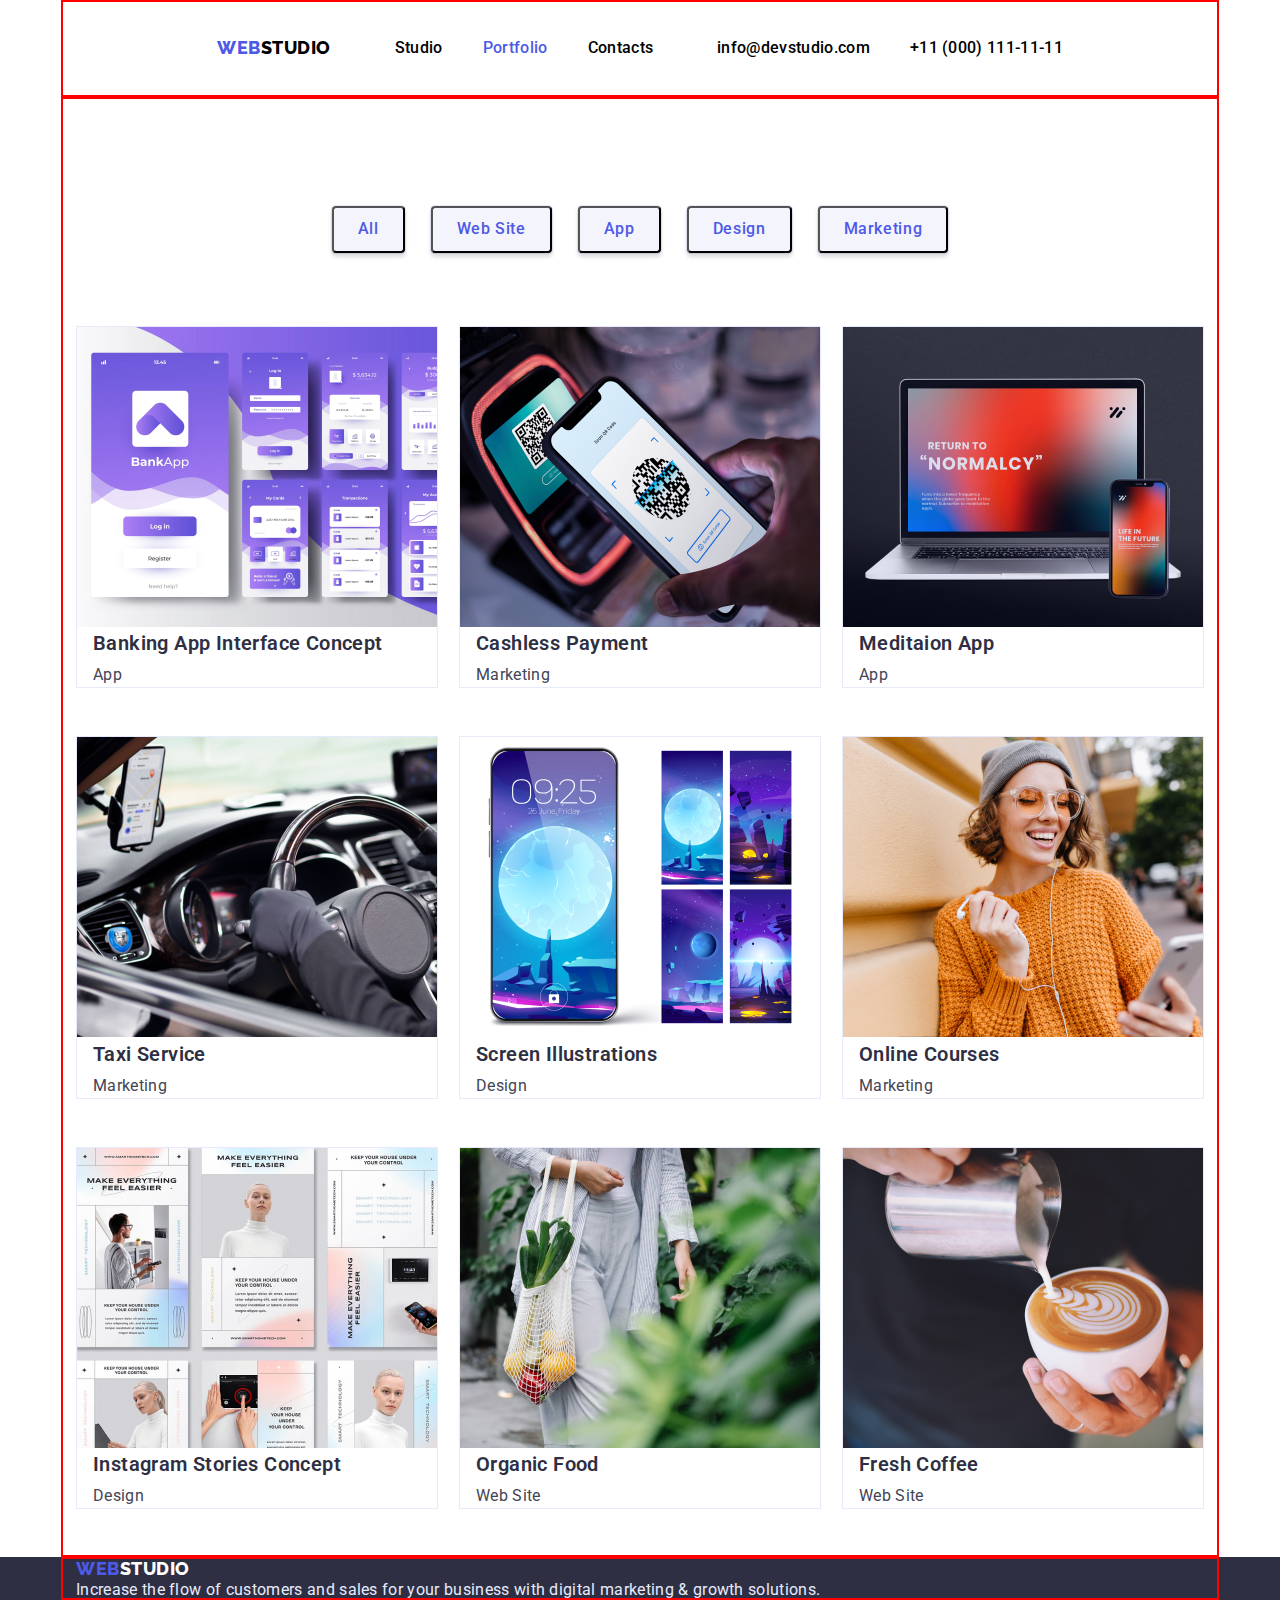
==== portfolio.html @ 4807f269 "add flex" ====
<!DOCTYPE html>
<html lang="en">

<head>
    <meta charset="UTF-8" />
    <meta http-equiv="X-UA-Compatible" content="IE=edge" />
    <meta name="viewport" content="width=device-width, initial-scale=1.0" />
    <title>homework02</title>
    <link rel="preconnect" href="https://fonts.googleapis.com" />
    <link rel="preconnect" href="https://fonts.gstatic.com" crossorigin />
    <link
        href="https://fonts.googleapis.com/css2?family=Raleway:wght@800&family=Roboto:wght@400;500;700;900&display=swap"
        rel="stylesheet" />

    <link rel="stylesheet" href="https://cdn.jsdelivr.net/npm/modern-normalize@1.1.0/modern-normalize.min.css" />
    <!--Custom style-->
    <link rel="stylesheet" href="./css/styles.css" />
</head>

<body>
    <!--Header section-->
    <header>
        <div class="container">
            <nav class="nav-header">
                <a class="logo" href="#">Web<span class="logo-header">studio </span></a>
                <ul class="list nav-list">
                    <li>
                        <a class="link text-spacing" href="./index.html">Studio</a>
                    </li>
                    <li>
                        <a class="link current text-spacing" href="Portfolio">Portfolio</a>
                    </li>
                    <li>
                        <a class="link text-spacing" href="Contacts">Contacts</a>
                    </li>
                </ul>
                <ul class="list socials-list">
                    <li>
                        <a class="link text-spacing" href="mailto:info@devstudio.com">info@devstudio.com</a>
                    </li>
                    <li>
                        <a class="link text-spacing" href="tel:+11(000)1111111">+11 (000) 111-11-11</a>
                    </li>
                </ul>
            </nav>
        </div>
    </header>
    <!-- Portfolio -->
    <main>
        <section class="portfolio-section">
            <div class="container">
                <h1 class="main-title portfolio-title text-spacing portfolio-hidden">
                    Portfolio page
                </h1>
                <ul class="list portfolio-list">
                    <li class="btn-list">
                        <button class="button filter-button" type="button">All</button>
                    </li>
                    <li class="btn-list">
                        <button class="button filter-button" type="button">
                            Web Site
                        </button>
                    </li>
                    <li class="btn-list">
                        <button class="button filter-button" type="button">App</button>
                    </li>
                    <li class="btn-list">
                        <button class="button filter-button" type="button">Design</button>
                    </li>
                    <li class="btn-list">
                        <button class="button filter-button" type="button">
                            Marketing
                        </button>
                    </li>
                </ul>
                <!-- Gallery -->
                <ul class="list portfolio">
                    <li class="portfolist">
                        <img src="./img/portfolio/Banking App Interface Concept.jpg" alt="Banking App" width="360px"
                            height="300px" />
                        <div class="portfolio-card">
                            <h2 class="image-title text-spacing">
                                Banking App Interface Concept
                            </h2>
                            <p class="image-description text-spacing">App</p>
                        </div>
                    </li>
                    <li class="portfolist">
                        <img src="./img/portfolio/Cashless Payment.jpg" alt="Cashless" width="360px" height="300px" />
                        <div class="portfolio-card">
                            <h2 class="image-title text-spacing">Cashless Payment</h2>
                            <p class="image-description text-spacing">Marketing</p>
                        </div>
                    </li>
                    <li class="portfolist">
                        <img src="./img/portfolio/Meditaion App.jpg" alt="Meditaion" width="360px" height="300px" />
                        <div class="portfolio-card">
                            <h2 class="image-title text-spacing">Meditaion App</h2>
                            <p class="image-description text-spacing">App</p>
                        </div>
                    </li>
                    <li class="portfolist">
                        <img src="./img/portfolio/Taxi Service.jpg" alt="taxi" width="360px" height="300px" />
                        <div class="portfolio-card">
                            <h2 class="image-title text-spacing">Taxi Service</h2>
                            <p class="image-description text-spacing">Marketing</p>
                        </div>
                    </li>
                    <li class="portfolist">
                        <img src="./img/portfolio/Screen Illustrations.jpg" alt="screen" width="360px" height="300px" />
                        <div class="portfolio-card">
                            <h2 class="image-title text-spacing">Screen Illustrations</h2>
                            <p class="image-description text-spacing">Design</p>
                        </div>
                    </li>
                    <li class="portfolist">
                        <img src="./img/portfolio/Online Courses.jpg" alt="women" width="360px" height="300px" />
                        <div class="portfolio-card">
                            <h2 class="image-title text-spacing">Online Courses</h2>
                            <p class="image-description text-spacing">Marketing</p>
                        </div>
                    </li>
                    <li class="portfolist">
                        <img src="./img/portfolio/Instagram Stories Concept.jpg" alt="insta" width="360px"
                            height="300px" />
                        <div class="portfolio-card">
                            <h2 class="image-title text-spacing">
                                Instagram Stories Concept
                            </h2>
                            <p class="image-description text-spacing">Design</p>
                        </div>
                    </li>
                    <li class="portfolist">
                        <img src="./img/portfolio/Organic Food.jpg" alt="food" width="360px" height="300px" />
                        <div class="portfolio-card">
                            <h2 class="image-title text-spacing">Organic Food</h2>
                            <p class="image-description text-spacing">Web Site</p>
                        </div>
                    </li>
                    <li class="portfolist">
                        <img src="./img/portfolio/Fresh Coffee.jpg" alt="coffee" width="360px" height="300px" />
                        <div class="portfolio-card">
                            <h2 class="image-title text-spacing">Fresh Coffee</h2>
                            <p class="image-description text-spacing">Web Site</p>
                        </div>
                    </li>
                </ul>
            </div>
        </section>
    </main>
    <!-- Footer -->
    <footer>
        <div class="container">
            <a class="logo" href="#">Web<span class="footer-logo">studio</span></a>
            <p class="text-footer text-spacing">
                Increase the flow of customers and sales for your business with
                digital marketing & growth solutions.
            </p>
        </div>
    </footer>
</body>

</html>
---- css/styles.css ----
:root {
  --main-color: #4d5ae5;
  --black-color: black;
  --white-color: white;
  --btn-bg-color: #f4f4fd;
  --footer-color: #e7e9fc;
  --navy-color: #2e2f42;
  --main-title-color: #ffffff;
  --slate-color: #434455;
}

body {
  font-family: "roboto", "sans-serif";
  color: var(--main-color);
}

.container {
  max-width: 1158px;
  margin: 0 auto;
  padding: 0px 15px;
  /* kontrol ot yaroslava kosytsi!potom udal */
  outline: 2px solid red;
  outline-offset: -2px;
}

.feature-hidden {
  display: none;
}

h1,
h2,
h3,
h4 {
  margin: 0;
}

p {
  margin: 0;
}

ul {
  margin: 0;
  padding: 0;
}

/*  HEADER section*/

.nav-header {
  align-items: center;
  display: flex;
  padding: 36px 141px;
  border-bottom: 1px solid var(--footer-color);
}
/*  спросить у ментора  */

.logo {
  font-family: "Raleway", "sans-serif";
  font-weight: 800;
  font-size: 18px;
  line-height: 1.3;
  letter-spacing: 0.03em;
  text-transform: uppercase;
  color: var(--main-color);
  text-decoration: none;
}

.logo-header {
  color: var(--black-color);
  font-size: 18px;
  line-height: 1.3;
  font-weight: 800;
  letter-spacing: 0.03em;
}

.socials-list {
  display: flex;
  margin-left: auto;
  align-items: center;
  font-style: normal;
  list-style-type: none;
  gap: 40px;
}

.nav-list {
  margin-left: auto;
  list-style-type: none;
  align-items: center;
  display: flex;
  gap: 40px;
}

/* PORTFOLIO section*/

.portfolio-section {
}

.portfolist {
  background: var(--main-title-color);
  border: 1px solid #e7e9fc;
  margin-bottom: 48px;
}

.portfolio-card {
  display: flex;
  flex-direction: column;
  justify-content: center;
  align-items: flex-start;
  padding: 0px 16px;
  gap: 8px;
  box-sizing: border-box;
}

.portfolio {
  display: flex;
  justify-content: space-between;
  flex-wrap: wrap;
}

.portfolio-list {
  display: flex;
  justify-content: center;
  margin-bottom: 72px;
  
    flex-direction: row;
    align-items: flex-start;
    padding: 0px;
    gap: 24px;
}

.portfolio-title {
  color: var(--black-color);
}

.main-section {
  background-color: var(--navy-color);
  display: flex;
  justify-content: center;
  padding: 188px 0;
  margin-bottom: 120px;
}

.main-section-container {
  display: flex;
  flex-direction: column;
  align-items: center;
  justify-content: center;
}

.main-title {
  font-size: 56px;
  line-height: 1.07;
  color: var(--main-title-color);
  font-weight: 600;
  width: 496px;
  text-align: center;
  margin-bottom: 48px;
}

.list {
  list-style-type: none;
}

.link {
  font-weight: 500;
  font-size: 16px;
  line-height: 1.5;
  letter-spacing: 0.02em;
  text-decoration: none;
  color: var(--black-color);
}

.link:hover,
.link:focus {
  color: var(--main-color);
}

/* BUTTON section*/

.button {
  font-family: inherit;
  font-weight: 500;
  font-size: 16px;
  line-height: 1.18;
  letter-spacing: 0.04em;
  color: var(--main-title-color);
  background-color: var(--main-color);
  cursor: pointer;
  box-shadow: 0px 4px 4px rgba(0, 0, 0, 0.15);
  border-radius: 4px;
}

.btn-list {
  background: var(--btn-bg-color);
  border: 1px solid var(--footer-color);
  border-radius: 4px;

}

.service-button {
  width: 169px;
  height: 56px;
}

.filter-button {
  font-family: inherit;
  font-weight: 500;
  font-size: 16px;
  line-height: 1.18;
  letter-spacing: 0.04em;
  color: var(--main-color);
  background-color: var(--btn-bg-color);
  cursor: pointer;

  box-sizing: border-box;
    display: flex;
    flex-direction: row;
    justify-content: center;
    align-items: center;
    padding: 12px 24px;
}

.filter-button:hover,
.filter-button:focus {
  color: var(--btn-bg-color);
  background-color: var(--main-color);
  box-shadow: 0px 3px 1px rgba(0, 0, 0, 0.1), 0px 2px 1px rgba(0, 0, 0, 0.08),
    0px 2px 2px rgba(0, 0, 0, 0.12);
}

/* BENEFITS-section */
.benefits-section {
  margin-bottom: 120px;
}

.benefits-title {
  font-size: 20px;
  line-height: 1.2;
  color: var(--navy-color);
  font-weight: 600;
}

.benefits-description {
  font-size: 16px;
  line-height: 1.5;
  color: var(--slate-color);
}

.benefits-list-item {
  width: 264px;
  display: flex;
  flex-direction: column;
  align-items: flex-start;
  padding: 0px;
  gap: 8px;
}

.benefits-list {
  display: flex;
  gap: 24px;
}

/* TITTLE-section */

.section-title {
  font-size: 36px;
  line-height: 1.1;
  color: var(--navy-color);
  font-weight: 600;
  margin-bottom: 72px;
}

.name-team-title {
  font-size: 20px;
  font-weight: 500;
  line-height: 1.2;
  color: var(--navy-color);
  font-weight: 600;
}

/* What are we doing */
.our-works {
  display: flex;
  flex-direction: column;
  align-items: center;
  margin-bottom: 120px;
}

.works-list {
  display: flex;
  justify-content: space-between;
  gap: 24px;
}

/* TEAM-section */
.team-section {
  background-color: var(--btn-bg-color);
}

.team-container {
  display: flex;
  flex-direction: column;
  align-items: center;
  margin-bottom: 120px;
}

.team-list {
  display: flex;
  justify-content: space-between;
  gap: 24px;
}

.team-item {
  display: flex;
  flex-direction: column;
  justify-content: center;
  align-items: center;
  padding: 0px 0px 32px;
  gap: 32px;
  background: var(--main-title-color);
  box-shadow: 0px 1px 6px rgba(46, 47, 66, 0.08),
    0px 1px 1px rgba(46, 47, 66, 0.16), 0px 2px 1px rgba(46, 47, 66, 0.08);
  border-radius: 0px 0px 4px 4px;
}

.team-text-box {
  display: flex;
  flex-direction: column;
  justify-content: center;
  align-items: center;
  padding: 0px;
  gap: 8px;
}

.image-description {
  font-size: 16px;
  line-height: 1.5;
  color: var(--slate-color);
  font-weight: 400;
}

.image-title {
  font-size: 20px;
  line-height: 1.2;
  color: var(--navy-color);
  font-weight: 600;
}

.team-description {
  color: var(--slate-color);
}

.current {
  color: var(--main-color);
}

.text-spacing {
  letter-spacing: 0.02em;
}
/* FOOTER-section */

footer {
  background-color: var(--navy-color);
}

.footer-logo {
  color: var(--white-color);
  font-size: 18px;
  line-height: 1.16;
  font-weight: 800;
}

.text-footer {
  font-size: 16px;
  line-height: 1.2;
  color: var(--footer-color);
}
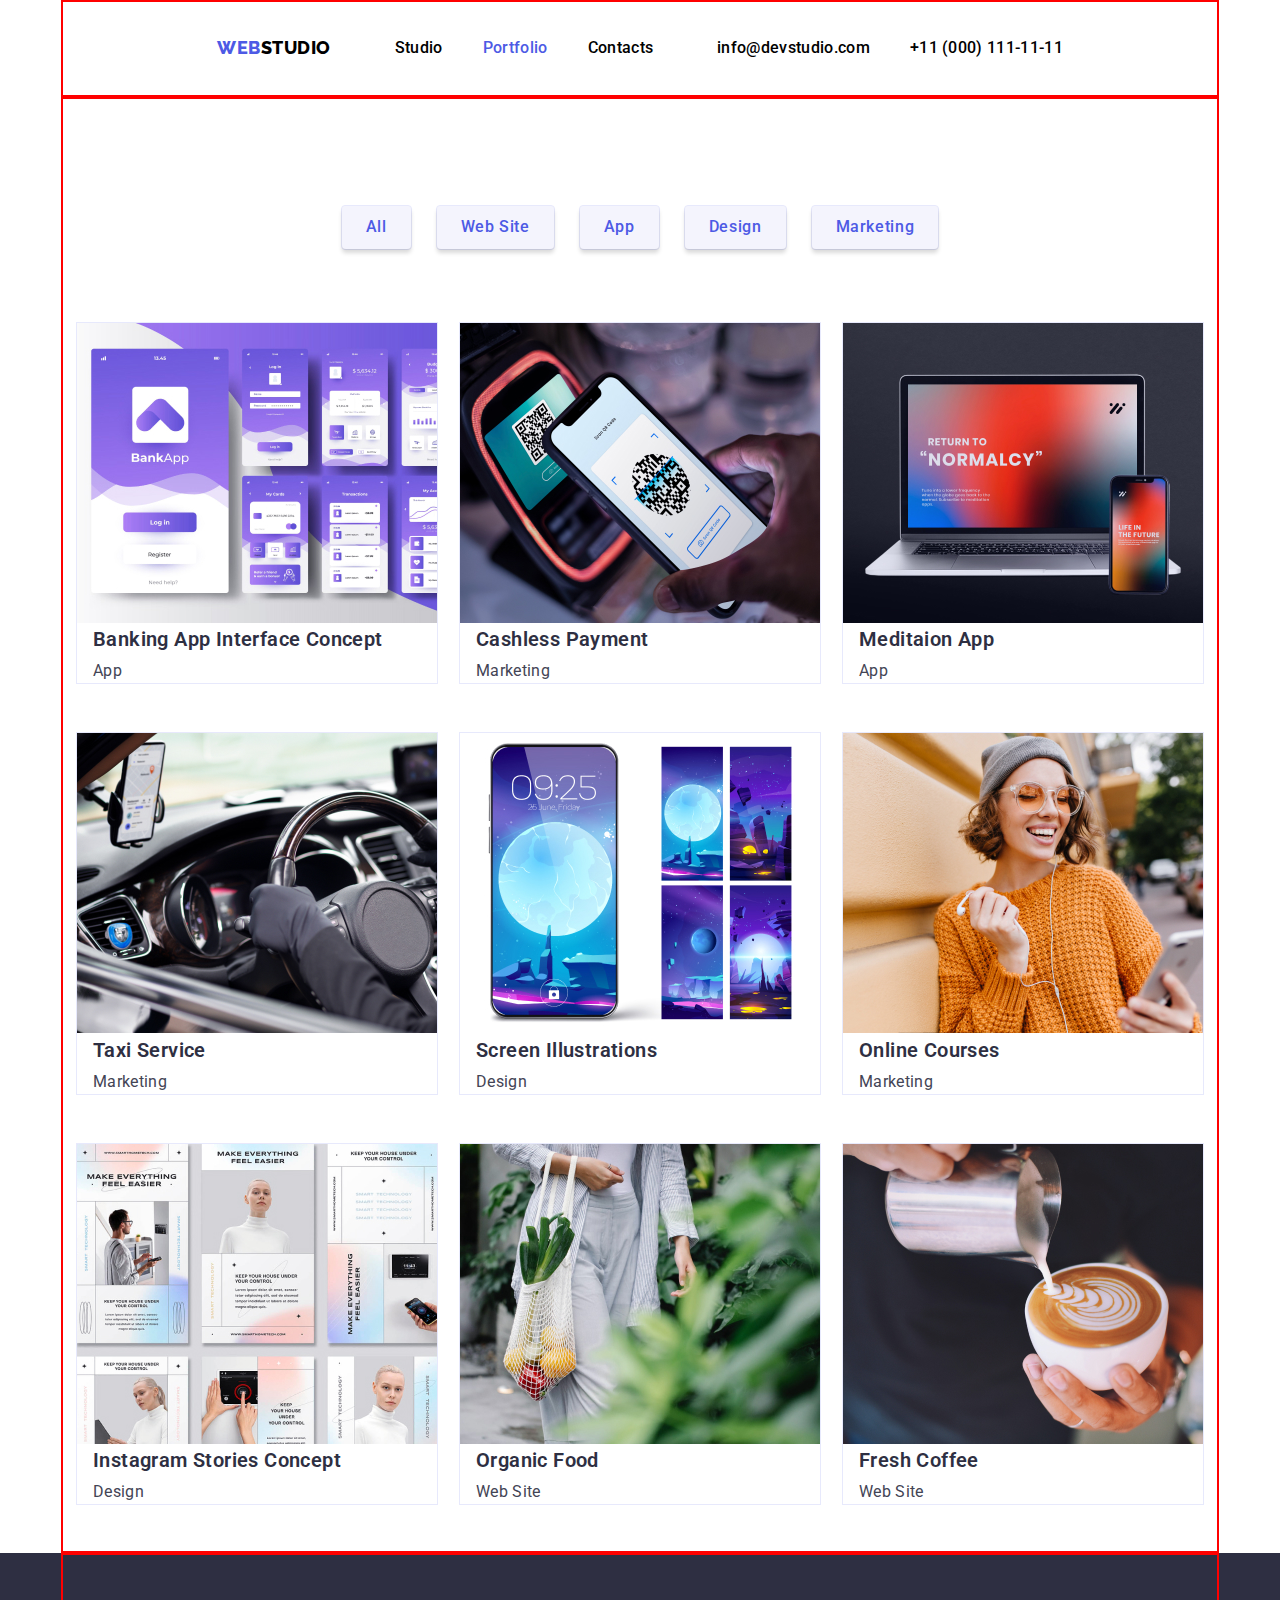
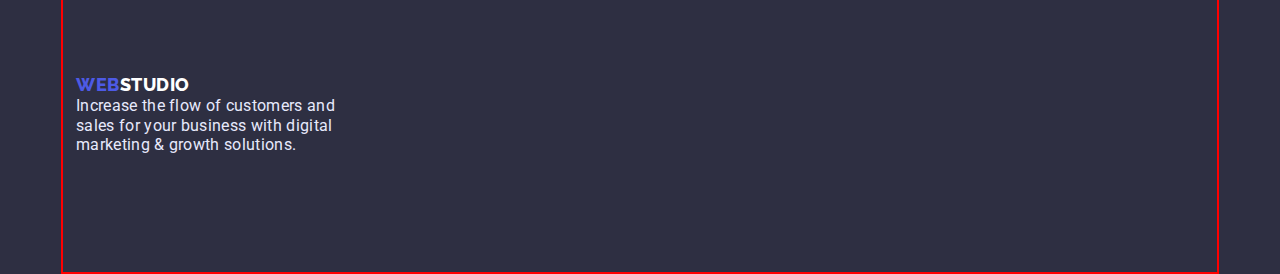
==== commit 74202490: "add footer" ====
--- a/portfolio.html
+++ b/portfolio.html
@@ -150,8 +150,8 @@
     </main>
     <!-- Footer -->
     <footer>
-        <div class="container">
-            <a class="logo" href="#">Web<span class="footer-logo">studio</span></a>
+        <div class="container footer-container">
+            <a class="logo bottom-logo" href="#">Web<span class="footer-logo">studio</span></a>
             <p class="text-footer text-spacing">
                 Increase the flow of customers and sales for your business with
                 digital marketing & growth solutions.
--- a/css/styles.css
+++ b/css/styles.css
@@ -120,11 +120,11 @@
   display: flex;
   justify-content: center;
   margin-bottom: 72px;
-  
-    flex-direction: row;
-    align-items: flex-start;
-    padding: 0px;
-    gap: 24px;
+
+  flex-direction: row;
+  align-items: flex-start;
+  padding: 0px;
+  gap: 24px;
 }
 
 .portfolio-title {
@@ -187,13 +187,13 @@
   cursor: pointer;
   box-shadow: 0px 4px 4px rgba(0, 0, 0, 0.15);
   border-radius: 4px;
+  border: none;
 }
 
 .btn-list {
   background: var(--btn-bg-color);
   border: 1px solid var(--footer-color);
   border-radius: 4px;
-
 }
 
 .service-button {
@@ -212,11 +212,11 @@
   cursor: pointer;
 
   box-sizing: border-box;
-    display: flex;
-    flex-direction: row;
-    justify-content: center;
-    align-items: center;
-    padding: 12px 24px;
+  display: flex;
+  flex-direction: row;
+  justify-content: center;
+  align-items: center;
+  padding: 12px 24px;
 }
 
 .filter-button:hover,
@@ -300,7 +300,8 @@
   display: flex;
   flex-direction: column;
   align-items: center;
-  margin-bottom: 120px;
+  padding-top: 120px;
+  padding-bottom: 120px;
 }
 
 .team-list {
@@ -358,6 +359,11 @@
 }
 /* FOOTER-section */
 
+.footer-container {
+  padding-top: 120px;
+  padding-bottom: 120px;
+}
+
 footer {
   background-color: var(--navy-color);
 }
@@ -370,7 +376,12 @@
 }
 
 .text-footer {
+  width: 264px;
   font-size: 16px;
   line-height: 1.2;
   color: var(--footer-color);
 }
+
+.bottom-logo {
+  margin-bottom: 16px;
+}
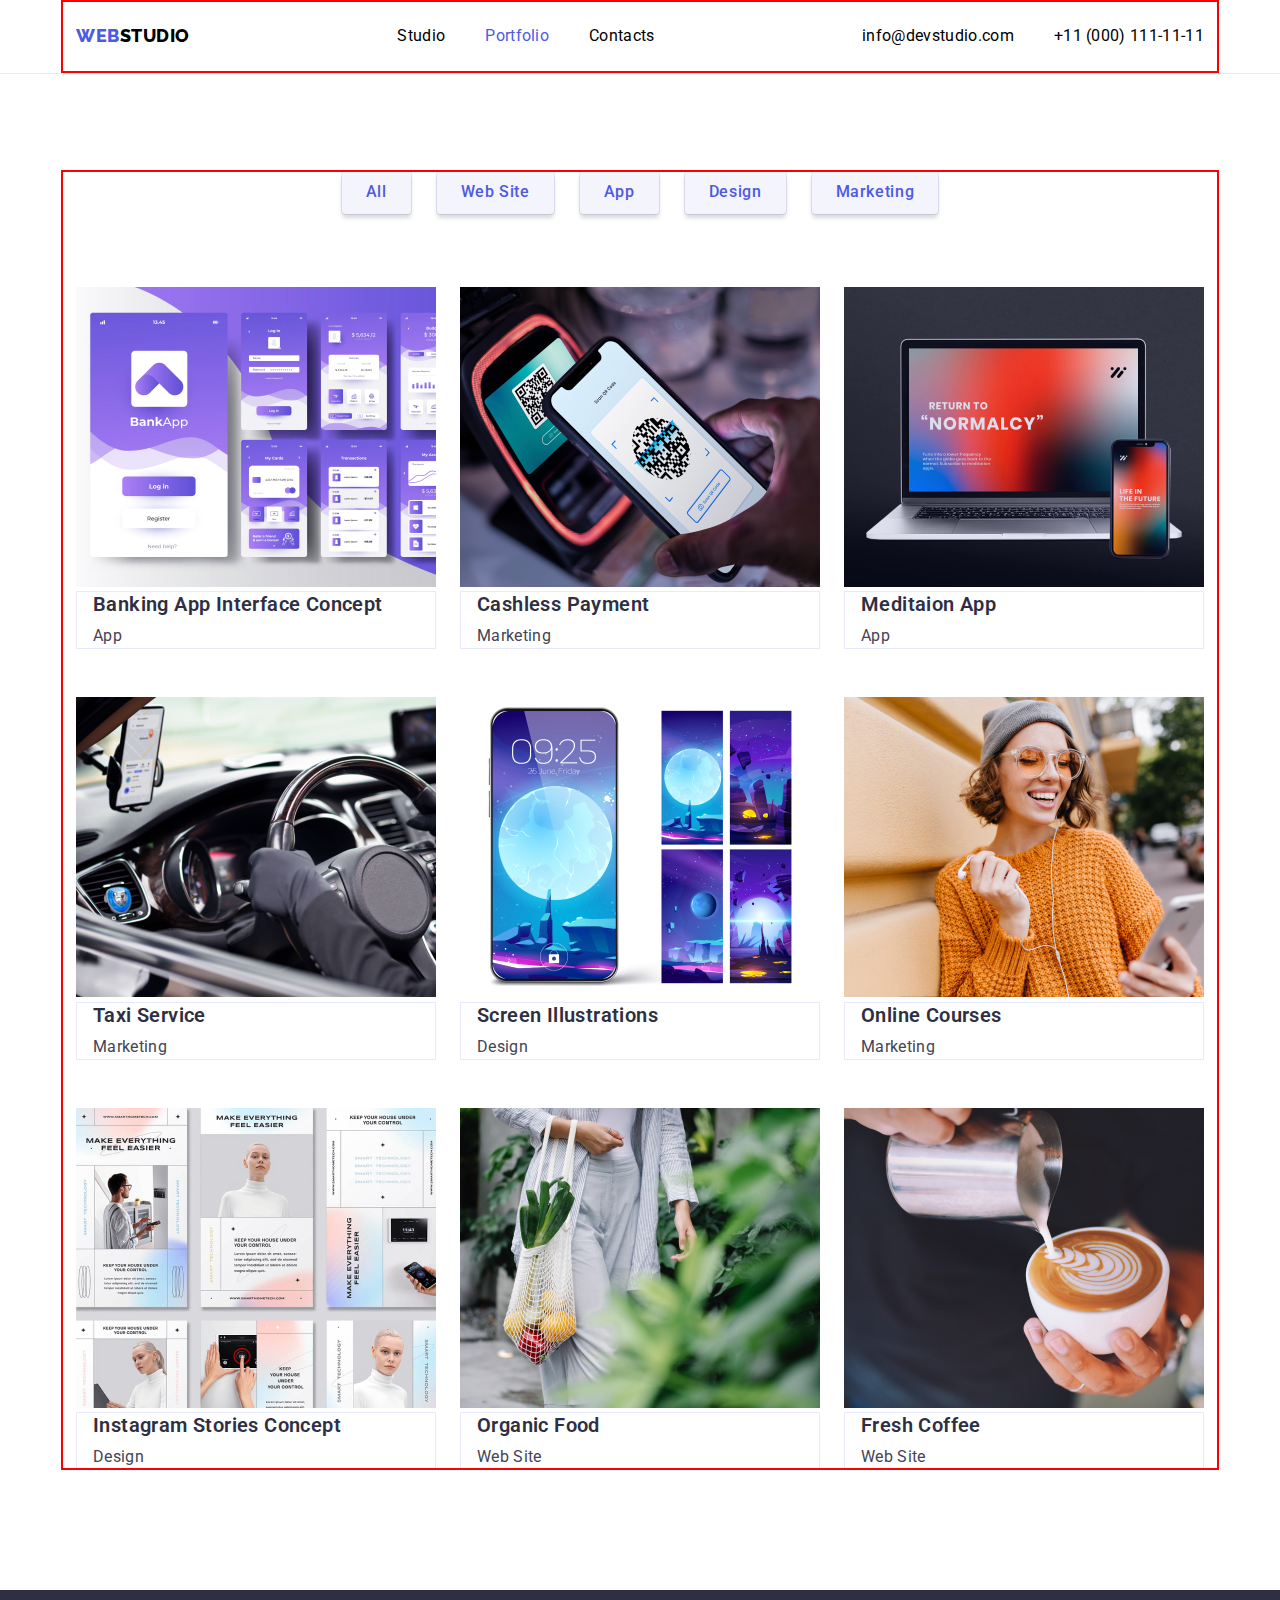
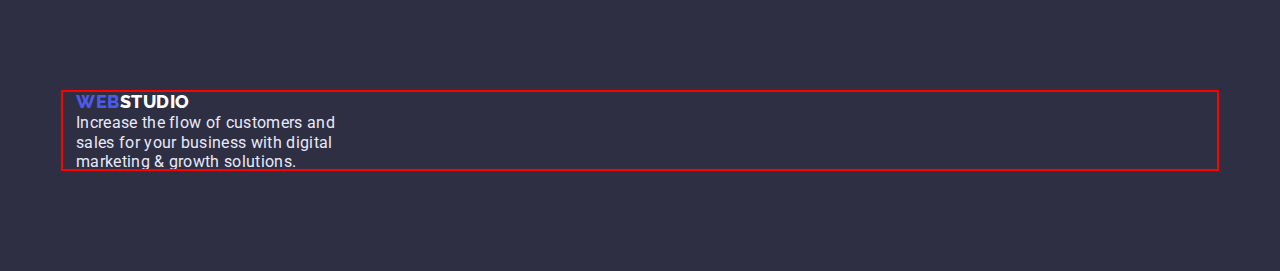
==== commit 8e4fd573: "add header,border, update section spacing" ====
--- a/portfolio.html
+++ b/portfolio.html
@@ -49,7 +49,7 @@
     <main>
         <section class="portfolio-section">
             <div class="container">
-                <h1 class="main-title portfolio-title text-spacing portfolio-hidden">
+                <h1 class="main-title portfolio-title text-spacing feature-hidden">
                     Portfolio page
                 </h1>
                 <ul class="list portfolio-list">
--- a/css/styles.css
+++ b/css/styles.css
@@ -45,10 +45,15 @@
 
 /*  HEADER section*/
 
+header {
+  border-bottom: 1px solid var(--footer-color);
+}
+
 .nav-header {
   align-items: center;
   display: flex;
-  padding: 36px 141px;
+  padding-top: 24px;
+  padding-bottom: 24px;
   border-bottom: 1px solid var(--footer-color);
 }
 /*  спросить у ментора  */
@@ -92,22 +97,23 @@
 /* PORTFOLIO section*/
 
 .portfolio-section {
+  padding-top: 96px;
+  padding-bottom: 120px;
 }
 
 .portfolist {
   background: var(--main-title-color);
-  border: 1px solid #e7e9fc;
   margin-bottom: 48px;
 }
 
+.portfolist:nth-last-child(-n + 3) {
+  margin-bottom: 0;
+}
+
 .portfolio-card {
-  display: flex;
-  flex-direction: column;
-  justify-content: center;
-  align-items: flex-start;
   padding: 0px 16px;
   gap: 8px;
-  box-sizing: border-box;
+  border: 1px solid var(--footer-color);
 }
 
 .portfolio {
@@ -136,7 +142,6 @@
   display: flex;
   justify-content: center;
   padding: 188px 0;
-  margin-bottom: 120px;
 }
 
 .main-section-container {
@@ -161,7 +166,6 @@
 }
 
 .link {
-  font-weight: 500;
   font-size: 16px;
   line-height: 1.5;
   letter-spacing: 0.02em;
@@ -229,7 +233,7 @@
 
 /* BENEFITS-section */
 .benefits-section {
-  margin-bottom: 120px;
+  padding: 120px 0;
 }
 
 .benefits-title {
@@ -278,11 +282,14 @@
 }
 
 /* What are we doing */
+.our-work-section {
+  padding-bottom: 120px;
+}
+
 .our-works {
   display: flex;
   flex-direction: column;
   align-items: center;
-  margin-bottom: 120px;
 }
 
 .works-list {
@@ -294,14 +301,14 @@
 /* TEAM-section */
 .team-section {
   background-color: var(--btn-bg-color);
-}
-
-.team-container {
-  display: flex;
-  flex-direction: column;
-  align-items: center;
   padding-top: 120px;
   padding-bottom: 120px;
+}
+
+.team-container {
+  display: flex;
+  flex-direction: column;
+  align-items: center;
 }
 
 .team-list {
@@ -340,6 +347,7 @@
 }
 
 .image-title {
+  margin-bottom: 8px;
   font-size: 20px;
   line-height: 1.2;
   color: var(--navy-color);
@@ -359,13 +367,10 @@
 }
 /* FOOTER-section */
 
-.footer-container {
-  padding-top: 120px;
-  padding-bottom: 120px;
-}
-
 footer {
   background-color: var(--navy-color);
+  padding-top: 100px;
+  padding-bottom: 100px;
 }
 
 .footer-logo {
